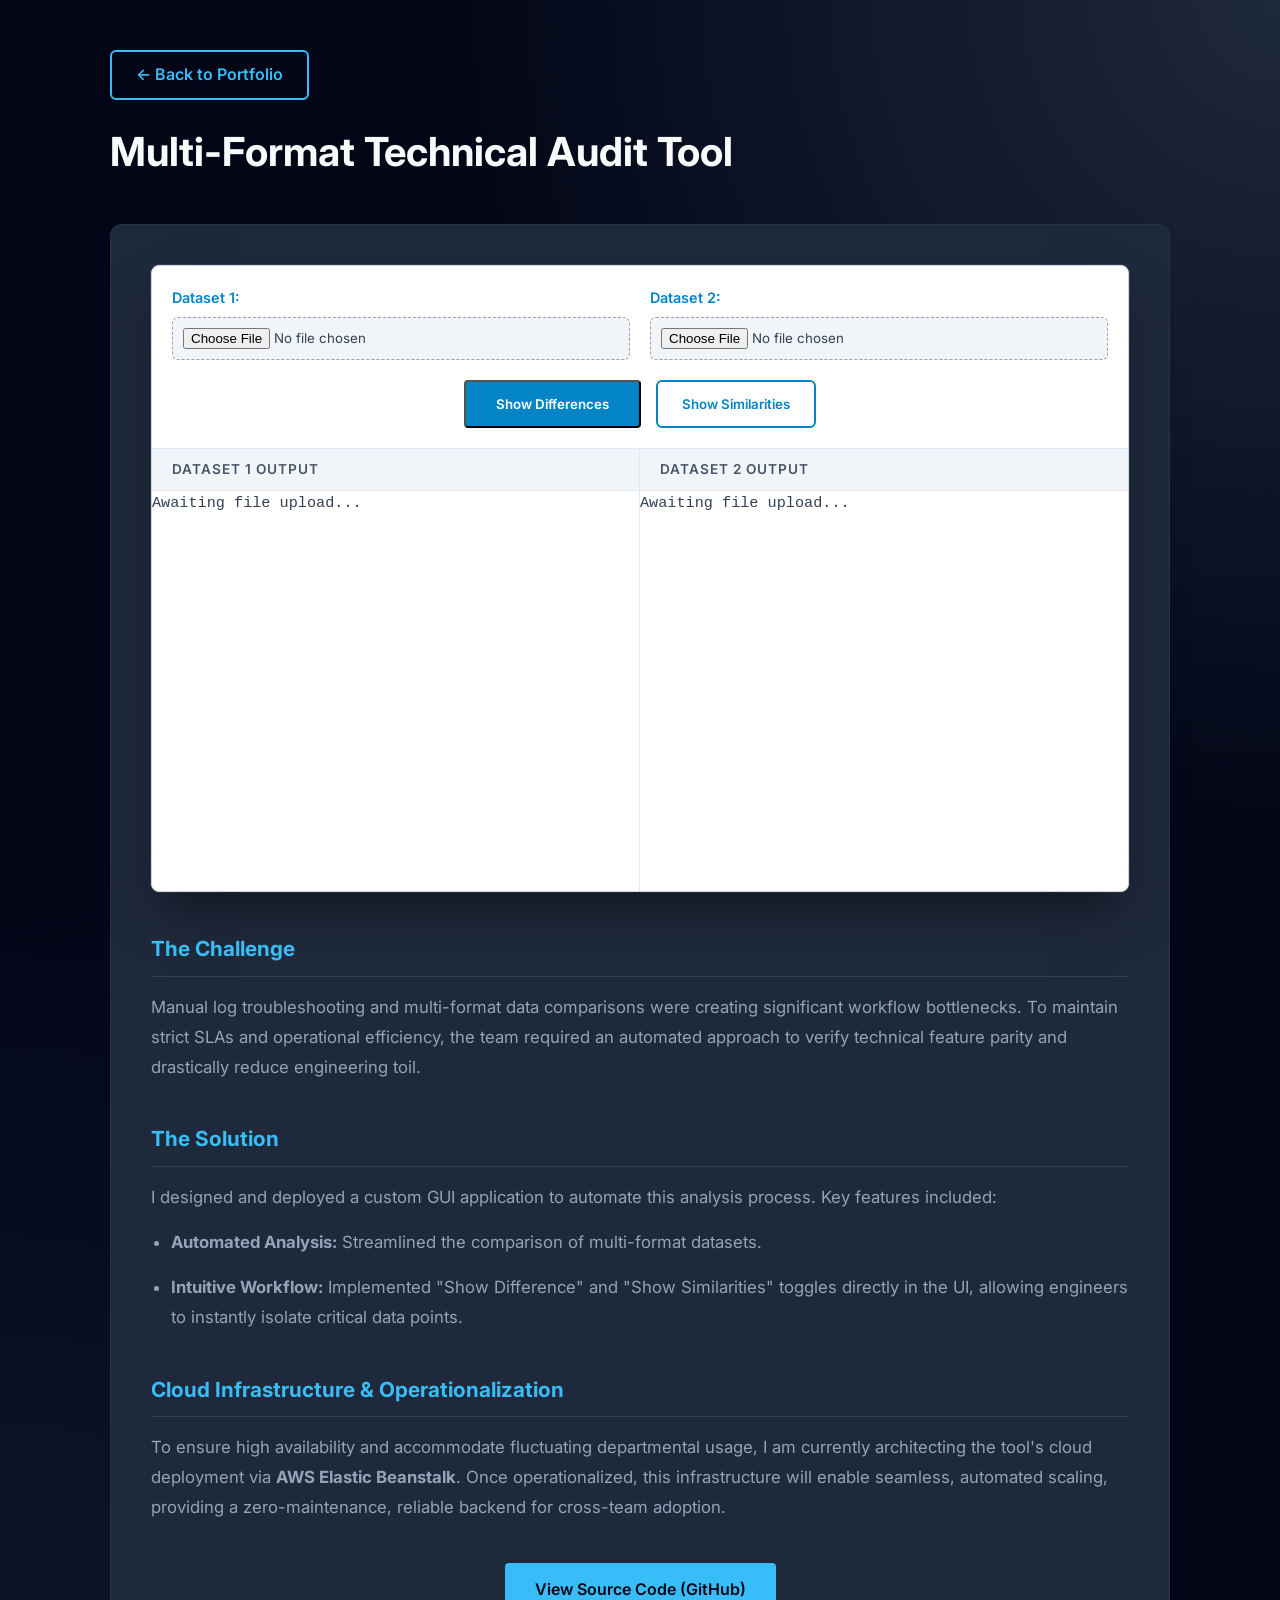
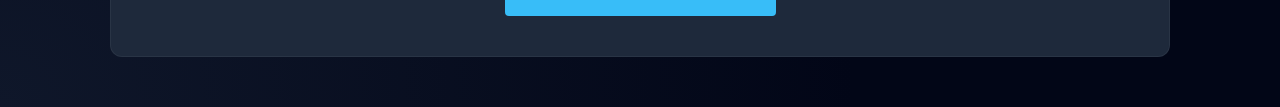
==== audit-tool.html @ e701b853 "Initial commit" ====
<!DOCTYPE html>
<html lang="en">
<head>
    <meta charset="UTF-8">
    <meta name="viewport" content="width=device-width, initial-scale=1.0">
    <title>Multi-Format Technical Audit Tool | Phillyp's Portfolio</title>
    <link rel="stylesheet" href="styles.css">
    <link href="https://fonts.googleapis.com/css2?family=Inter:wght@300;400;600;700&display=swap" rel="stylesheet">
    <style>
        /* Specific styles just for the case study layout */
        .case-study-content {
            background: var(--card-bg);
            padding: 40px;
            border-radius: 12px;
            border: 1px solid rgba(255,255,255,0.05);
            margin-top: 20px;
        }
        .case-study-content h3 {
            color: var(--accent);
            margin-top: 40px;
            margin-bottom: 15px;
            font-size: 1.3rem;
            border-bottom: 1px solid rgba(255,255,255,0.1);
            padding-bottom: 10px;
        }
        .case-study-content p, .case-study-content li {
            color: var(--text-muted);
            margin-bottom: 15px;
            font-size: 1.05rem;
            line-height: 1.8;
        }
        .case-study-content ul {
            padding-left: 20px;
        }
    </style>
</head>
<body>
    <div class="container" style="padding: 50px 20px;">
        <a href="index.html" class="btn-outline" style="margin-bottom: 20px;">&larr; Back to Portfolio</a>
        
        <h2 style="font-size: 2.5rem; margin-bottom: 40px;">Multi-Format Technical Audit Tool</h2>

        <div class="case-study-content">
            
            <div class="audit-workspace">
                
                <div class="file-upload-grid">
                    <div class="upload-zone">
                        <label>Dataset 1:</label>
                        <input type="file" id="file1" class="file-input" accept=".txt,.csv,.json,.log">
                    </div>
                    <div class="upload-zone">
                        <label>Dataset 2:</label>
                        <input type="file" id="file2" class="file-input" accept=".txt,.csv,.json,.log">
                    </div>
                </div>

                <div class="workspace-controls">
                    <button class="btn" id="btn-diff">Show Differences</button>
                    <button class="btn-outline" id="btn-sim">Show Similarities</button>
                </div>

                <div class="diff-viewer">
                    <div class="pane">
                        <div class="pane-header">Dataset 1 Output</div>
                        <div id="pane1-content" class="pane-content">Awaiting file upload...</div>
                    </div>
                    <div class="pane">
                        <div class="pane-header">Dataset 2 Output</div>
                        <div id="pane2-content" class="pane-content">Awaiting file upload...</div>
                    </div>
                </div>
            </div>

            <h3>The Challenge</h3>
            <p>Manual log troubleshooting and multi-format data comparisons were creating significant workflow bottlenecks. To maintain strict SLAs and operational efficiency, the team required an automated approach to verify technical feature parity and drastically reduce engineering toil.</p>

            <h3>The Solution</h3>
            <p>I designed and deployed a custom GUI application to automate this analysis process. Key features included:</p>
            <ul>
                <li><strong>Automated Analysis:</strong> Streamlined the comparison of multi-format datasets.</li>
                <li><strong>Intuitive Workflow:</strong> Implemented "Show Difference" and "Show Similarities" toggles directly in the UI, allowing engineers to instantly isolate critical data points.</li>
            </ul>

            <h3>Cloud Infrastructure & Operationalization</h3>
            <p>To ensure high availability and accommodate fluctuating departmental usage, I am currently architecting the tool's cloud deployment via <strong>AWS Elastic Beanstalk</strong>. Once operationalized, this infrastructure will enable seamless, automated scaling, providing a zero-maintenance, reliable backend for cross-team adoption.</p>
			
            <div style="margin-top: 40px; text-align: center;">
                <a href="#" class="btn">View Source Code (GitHub)</a>
            </div>
        </div>
    </div>

    <script src="audit-tool.js"></script>
</body>
</html>
---- styles.css ----
:root {
    --bg-dark: #0f172a;
    --bg-darker: #020617;
    --accent: #38bdf8;
    --accent-hover: #0284c7;
    --text-main: #f8fafc;
    --text-muted: #94a3b8;
    --card-bg: #1e293b;
}

/* This single line enables smooth scrolling for the entire page */
html {
    scroll-behavior: smooth;
}

* {
    margin: 0;
    padding: 0;
    box-sizing: border-box;
    font-family: 'Inter', sans-serif;
}

body {
    background-color: var(--bg-darker);
    background-image: radial-gradient(circle at top right, #1e293b, transparent 40%),
                      radial-gradient(circle at bottom left, #0f172a, transparent 40%);
    color: var(--text-main);
    line-height: 1.6;
}

.container {
    max-width: 1100px;
    margin: 0 auto;
    padding: 0 20px;
}

/* Navigation */
nav {
    background-color: rgba(2, 6, 23, 0.8);
    backdrop-filter: blur(10px);
    position: sticky;
    top: 0;
    z-index: 100;
    border-bottom: 1px solid rgba(255,255,255,0.05);
}

.nav-content {
    display: flex;
    justify-content: space-between;
    align-items: center;
    max-width: 1100px;
    margin: 0 auto;
    padding: 20px;
}

.logo {
    font-size: 1.5rem;
    font-weight: 700;
    letter-spacing: 1px;
}

.nav-links {
    list-style: none;
    display: flex;
    gap: 30px;
}

.nav-links a {
    text-decoration: none;
    color: var(--text-main);
    font-weight: 500;
    font-size: 0.9rem;
    text-transform: uppercase;
    letter-spacing: 1px;
    transition: color 0.3s;
}

.nav-links a:hover {
    color: var(--accent);
}

/* Header & Profile Image */
header {
    padding: 120px 0 100px 0;
    text-align: center;
}

.profile-img {
    width: 160px;
    height: 160px;
    border-radius: 50%;
    object-fit: cover;
    border: 3px solid var(--accent);
    margin-bottom: 25px;
    box-shadow: 0 0 20px rgba(56, 189, 248, 0.15);
}

header h1 {
    font-size: 3.5rem;
    margin-bottom: 10px;
    letter-spacing: -1px;
}

header h2 {
    font-size: 1.5rem;
    color: var(--accent);
    margin-bottom: 25px;
    font-weight: 400;
}

.summary-text {
    max-width: 800px;
    margin: 0 auto 40px auto;
    color: var(--text-muted);
    font-size: 1.1rem;
    text-align: center;
    line-height: 1.8;
}

/* Buttons */
.btn {
    display: inline-block;
    background-color: var(--accent);
    color: var(--bg-darker);
    padding: 14px 30px;
    text-decoration: none;
    border-radius: 4px;
    font-weight: 600;
    transition: all 0.3s ease;
}

.btn:hover {
    background-color: var(--accent-hover);
    transform: translateY(-2px);
}

/* Outline Button (to stle the button) */
.btn-outline {
    display: inline-block;
    border: 2px solid var(--accent);
    color: var(--accent);
    padding: 10px 24px;
    text-decoration: none;
    border-radius: 6px;
    font-weight: 600;
    transition: all 0.3s ease;
    background: transparent;
}

.btn-outline:hover {
    background-color: var(--accent);
    color: var(--bg-darker);
    transform: translateY(-2px);
    box-shadow: 0 4px 12px rgba(56, 189, 248, 0.2);
}

/* Sections & Grid */
section {
    padding: 100px 0;
}

.section-title {
    text-align: center;
    font-size: 2.5rem;
    margin-bottom: 60px;
    letter-spacing: -0.5px;
}

.project-grid {
    display: grid;
    grid-template-columns: repeat(auto-fit, minmax(320px, 1fr));
    gap: 30px;
}

.project-card {
    background: var(--card-bg);
    padding: 40px 30px;
    border-radius: 12px;
    border: 1px solid rgba(255,255,255,0.05);
    transition: transform 0.3s ease, box-shadow 0.3s ease;
}

.project-card:hover {
    transform: translateY(-5px);
    box-shadow: 0 10px 30px rgba(0,0,0,0.5);
    border-color: rgba(56, 189, 248, 0.3);
}

.card-icon {
    font-size: 2rem;
    margin-bottom: 20px;
}

.project-img {
    width: 100%;
    height: 180px;
    object-fit: cover;
    object-position: top; /* Focuses on the top half of the calculator */
    border-radius: 8px;
    margin-bottom: 20px;
    border: 1px solid rgba(255,255,255,0.05);
}

.project-card h3 {
    font-size: 1.4rem;
    margin-bottom: 15px;
}

.project-card p {
    color: var(--text-muted);
    margin-bottom: 25px;
    font-size: 0.95rem;
}

.demo-btn {
    background-color: transparent;
    color: var(--accent);
    border: 1px solid var(--accent);
    padding: 10px 20px;
    border-radius: 4px;
    cursor: pointer;
    font-weight: 600;
    transition: all 0.3s ease;
    width: 100%;
}

.demo-btn:hover {
    background-color: var(--accent);
    color: var(--bg-darker);
}

/* Contact & Footer */
#contact {
    text-align: center;
    background-color: var(--bg-dark);
    border-top: 1px solid rgba(255,255,255,0.05);
}

#contact p {
    margin-bottom: 40px;
    color: var(--text-muted);
    font-size: 1.1rem;
}

footer {
    text-align: center;
    padding: 30px;
    background: var(--bg-darker);
    color: var(--text-muted);
    font-size: 0.9rem;
}

/* Calculator UI Styles */
.calculator-ui {
    display: flex;
    gap: 10px;
    margin-bottom: 20px;
}

.calculator-ui input, .calculator-ui select {
    width: 100%;
    padding: 10px;
    border-radius: 4px;
    border: 1px solid rgba(255,255,255,0.1);
    background: var(--bg-dark);
    color: var(--text-main);
    font-size: 1rem;
}

.calculator-ui input:focus, .calculator-ui select:focus {
    outline: none;
    border-color: var(--accent);
}

.calc-output {
    margin-top: 15px;
    padding: 12px;
    background: rgba(56, 189, 248, 0.1);
    border-left: 4px solid var(--accent);
    border-radius: 4px;
    font-family: monospace;
    font-size: 1.1rem;
    color: var(--text-main);
}

.hidden {
    display: none;
}
/* --- Calculator Page Specific Styles --- */
.calculator-wrapper {
    max-width: 400px;
    margin: 0 auto;
}

/* The Calculator Body */
.calculator-ui {
    display: block; /* This fixes the squished side-by-side bug! */
    background: #2a2d35; /* Matte dark grey plastic */
    padding: 30px;
    border-radius: 12px;
    /* Creates a realistic 3D casing effect */
    box-shadow: 
        15px 15px 30px rgba(0,0,0,0.6), 
        inset -3px -3px 10px rgba(0,0,0,0.5), 
        inset 3px 3px 10px rgba(255,255,255,0.1);
    border: 1px solid #1a1c23;
}

/* The LCD Display */
.calc-display {
    background: #8fa082; /* Classic retro LCD Green/Grey */
    color: #111512; /* Dark text */
    font-size: 3.5rem;
    text-align: right;
    padding: 20px 15px;
    border-radius: 6px;
    margin-bottom: 25px;
    overflow-x: auto;
    /* Makes the screen look physically pushed into the casing */
    border: inset 4px #1c1f24; 
    box-shadow: inset 0px 5px 10px rgba(0,0,0,0.3);
    font-family: 'Courier New', Courier, monospace;
    font-weight: bold;
    letter-spacing: 2px;
}

/* Keypad Grid */
.calc-keypad {
    display: grid;
    grid-template-columns: repeat(4, 1fr);
    gap: 15px; /* Creates even spacing so buttons fill the width */
}

/* The Base Buttons */
.calc-btn {
    background: #e0e0e0; /* Classic light grey buttons */
    color: #333;
    border: none;
    padding: 20px 0;
    font-size: 1.5rem;
    border-radius: 8px;
    cursor: pointer;
    font-weight: bold;
    width: 100%; /* Forces buttons to expand to grid size */
    /* Creates a thick 3D bottom edge */
    box-shadow: 0 5px #a0a0a0, inset 0px 2px 2px rgba(255,255,255,0.8);
    transition: all 0.1s ease;
    text-align: center;
}

/* Physical Button Press Effect */
.calc-btn:active {
    transform: translateY(5px); /* Pushes the button down */
    box-shadow: 0 0px #a0a0a0, inset 0px 2px 2px rgba(255,255,255,0.8);
}

.calc-btn:hover {
    background: #f0f0f0;
}

/* Operator Buttons (Divide, Multiply, Subtract, Add) */
.calc-btn.op {
    background: #4a5568;
    color: white;
    box-shadow: 0 5px #2d3748, inset 0px 2px 2px rgba(255,255,255,0.2);
}
.calc-btn.op:active {
    box-shadow: 0 0px #2d3748, inset 0px 2px 2px rgba(255,255,255,0.2);
}
.calc-btn.op:hover {
    background: #5a667b;
}

/* Clear Button */
.calc-btn.clear {
    grid-column: span 3;
    background: #e53e3e;
    color: white;
    box-shadow: 0 5px #9b2c2c, inset 0px 2px 2px rgba(255,255,255,0.2);
}
.calc-btn.clear:active {
    box-shadow: 0 0px #9b2c2c, inset 0px 2px 2px rgba(255,255,255,0.2);
}
.calc-btn.clear:hover {
    background: #f56565;
}

/* Zero Button */
.calc-btn.zero {
    grid-column: span 2;
}

/* Equal Button */
.calc-btn.equal {
    grid-column: span 2;
    background: #3182ce;
    color: white;
    box-shadow: 0 5px #2b6cb0, inset 0px 2px 2px rgba(255,255,255,0.2);
}
.calc-btn.equal:active {
    box-shadow: 0 0px #2b6cb0, inset 0px 2px 2px rgba(255,255,255,0.2);
}
.calc-btn.equal:hover {
    background: #4299e1;
}

/* --- Audit Tool Workspace Styles (Standalone App Interface) --- */
.audit-workspace {
    background: #ffffff; /* Crisp white background */
    border: 1px solid #cbd5e1;
    border-radius: 8px;
    margin-bottom: 40px;
    overflow: hidden;
    /* Adds a heavy drop shadow so it looks like a floating window */
    box-shadow: 0 25px 50px -12px rgba(0,0,0,0.5), 0 0 0 1px rgba(255,255,255,0.1);
    color: #0f172a; 
}

.workspace-header {
    background: #f8fafc;
    padding: 20px;
    border-bottom: 1px solid #e2e8f0;
}

.workspace-header h4 {
    color: #0f172a;
    margin-bottom: 5px;
}

.workspace-header p {
    color: #64748b;
    font-size: 0.95rem;
    margin: 0;
}

.file-upload-grid {
    display: grid;
    grid-template-columns: 1fr 1fr;
    gap: 20px;
    padding: 20px;
    background: #ffffff;
}

.upload-zone label {
    display: block;
    font-weight: 600;
    color: #0284c7; /* Professional blue accent */
    margin-bottom: 8px;
    font-size: 0.9rem;
}

.file-input {
    width: 100%;
    padding: 10px;
    background: #f1f5f9;
    border: 1px dashed #94a3b8;
    border-radius: 6px;
    color: #334155;
    cursor: pointer;
}

.workspace-controls {
    padding: 0 20px 20px 20px;
    display: flex;
    justify-content: center; /* This line centers the buttons */
    gap: 15px;
    background: #ffffff;
}

/* Adjusting button colors specifically for the light workspace */
.workspace-controls .btn {
    background: #0284c7;
    color: white;
}
.workspace-controls .btn-outline {
    border-color: #0284c7;
    color: #0284c7;
}
.workspace-controls .btn-outline:hover {
    background: #0284c7;
    color: white;
}

.diff-viewer {
    display: grid;
    grid-template-columns: 1fr 1fr;
    border-top: 1px solid #e2e8f0;
}

.pane {
    display: flex;
    flex-direction: column;
}

.pane:first-child {
    border-right: 1px solid #e2e8f0;
}

.pane-header {
    background: #f1f5f9;
    padding: 10px 20px;
    font-size: 0.85rem;
    font-weight: 600;
    color: #475569;
    text-transform: uppercase;
    letter-spacing: 1px;
    border-bottom: 1px solid #e2e8f0;
}

.pane-content {
    background: #ffffff;
    height: 400px;
    overflow-y: auto;
    padding: 0; /* Removed padding so the line numbers touch the far left edge */
    font-family: 'Courier New', Courier, monospace;
    font-size: 0.95rem;
    color: #334155;
    counter-reset: line-number; /* Initializes the automatic line counting system */
}

/* Logic Highlighting Classes */
.diff-line {
    position: relative; /* Required for the sidebar positioning */
    padding: 2px 8px 2px 55px; /* 55px left padding makes room for the numbers */
    min-height: 24px; 
    word-break: break-all;
    white-space: pre-wrap; 
    /* Removed margins so the sidebars stack into a continuous solid column */
}

/* The Notepad++ Style Line Number Sidebar */
.diff-line::before {
    counter-increment: line-number;
    content: counter(line-number);
    position: absolute;
    left: 0;
    top: 0;
    bottom: 0; /* Stretches to the full height even if the text wraps downward */
    width: 45px;
    background-color: #f1f5f9; /* Classic light gray sidebar */
    color: #94a3b8;
    text-align: right;
    padding-right: 10px;
    padding-top: 2px; /* Matches the top padding of the text */
    font-size: 0.85rem;
    border-right: 1px solid #e2e8f0;
    user-select: none; /* Prevents users from accidentally copying the line numbers */
}

/* Updated color classes (removed the old left border for a cleaner IDE look) */
.diff-red {
    background: #fee2e2;
    color: #991b1b;
}

.diff-green {
    background: #dcfce7;
    color: #166534;
}

/* Fades out the non-highlighted text so the colors pop */
.diff-muted {
    color: #cbd5e1; 
}

/* --- AWS Architecture Simulation Workspace --- */
.cloud-workspace {
    background: #ffffff;
    border: 1px solid #cbd5e1;
    border-radius: 8px;
    margin-bottom: 40px;
    overflow: hidden;
    box-shadow: 0 25px 50px -12px rgba(0,0,0,0.5);
    display: flex;
    flex-direction: column;
}

.cloud-controls {
    background: #f8fafc;
    padding: 20px;
    border-bottom: 1px solid #e2e8f0;
}

.cloud-controls h4 {
    color: #0f172a;
    margin-bottom: 15px;
}

.cloud-canvas {
    position: relative;
    height: 350px;
    background: #0f172a; /* Dark background to make nodes pop */
    overflow: hidden;
}

.cables {
    position: absolute;
    top: 0;
    left: 0;
    width: 100%;
    height: 100%;
}

.cables line {
    stroke: #334155;
    stroke-width: 3;
}

.node {
    position: absolute;
    width: 100px;
    text-align: center;
    color: #f8fafc;
    font-size: 0.8rem;
    z-index: 10;
}

.node .icon {
    background: #1e293b;
    border: 2px solid #cbd5e1;
    border-radius: 8px;
    width: 60px;
    height: 60px;
    margin: 0 auto 5px auto;
    display: flex;
    align-items: center;
    justify-content: center;
    font-size: 1.8rem;
    box-shadow: 0 4px 6px rgba(0,0,0,0.3);
}

.node .aws-icon {
    border-color: #f59e0b; /* AWS Orange */
    color: #f59e0b;
}

.node .func-icon {
    border-color: #a855f7; /* Lambda/Function Purple */
}

.node small {
    color: #94a3b8;
    font-size: 0.7rem;
}

/* The Animated Request */
.packet {
    position: absolute;
    width: 14px;
    height: 14px;
    background: #38bdf8;
    border-radius: 50%;
    box-shadow: 0 0 10px #38bdf8, 0 0 20px #38bdf8;
    z-index: 20;
    transition: top 0.6s linear, left 0.6s linear; 
}

.hidden {
    display: none;
}

/* --- Subscription Saver Workspace --- */
.sub-workspace {
    background: #ffffff;
    border: 1px solid #cbd5e1;
    border-radius: 8px;
    width: 380px;
    box-shadow: 0 25px 50px -12px rgba(0,0,0,0.5);
    color: #0f172a;
    overflow: hidden;
}

.sub-header {
    background: #f8fafc;
    padding: 15px 20px;
    border-bottom: 1px solid #e2e8f0;
}

.sub-header h4 {
    margin: 0;
    color: #334155;
    font-size: 1rem;
}

.sub-form {
    padding: 20px;
}

.sub-input {
    width: 100%;
    padding: 12px;
    margin-bottom: 10px;
    border: 1px solid #cbd5e1;
    border-radius: 6px;
    font-size: 0.95rem;
    color: #334155;
    background: #f8fafc;
}

.sub-input:focus {
    outline: none;
    border-color: #0284c7;
    box-shadow: 0 0 0 3px rgba(2, 132, 199, 0.1);
}

.api-status {
    margin-top: 15px;
    padding: 10px;
    background: #dcfce7;
    color: #166534;
    border-radius: 4px;
    font-family: monospace;
    font-size: 0.85rem;
    text-align: center;
}

.sub-list {
    padding: 0;
    max-height: 250px;
    overflow-y: auto;
}

.sub-item {
    display: flex;
    justify-content: space-between;
    align-items: center;
    padding: 15px 20px;
    border-bottom: 1px solid #e2e8f0;
    transition: background 0.2s;
}

.sub-item:hover {
    background: #f8fafc;
}

.sub-item:last-child {
    border-bottom: none;
}

.sub-info {
    display: flex;
    flex-direction: column;
}

.sub-info strong {
    font-size: 0.95rem;
    color: #0f172a;
}

.sub-info small {
    color: #64748b;
    font-size: 0.8rem;
    margin-top: 3px;
}

.status-badge {
    padding: 4px 10px;
    border-radius: 12px;
    font-size: 0.75rem;
    font-weight: 600;
}

.status-badge.safe {
    background: #e0f2fe;
    color: #0284c7;
}

.status-badge.warning {
    background: #fef08a;
    color: #854d0e;
}

.status-badge.new {
    background: #dcfce7;
    color: #166534;
}
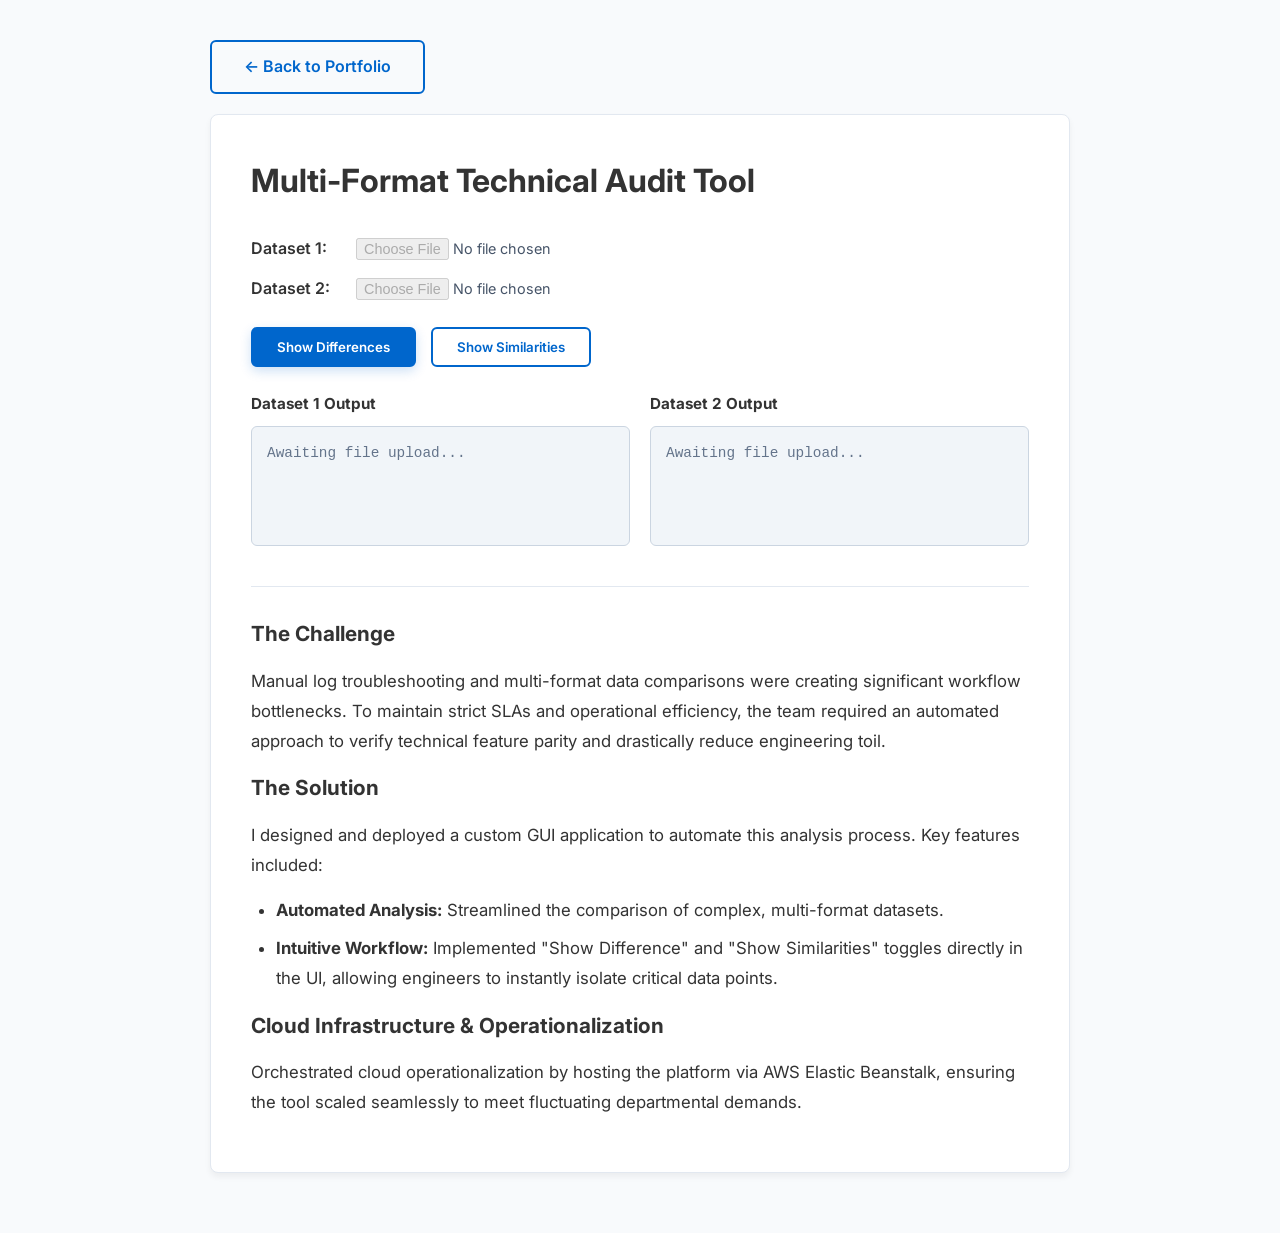
==== commit 9a1a86e6: "Refactor audit tool layout and update title Updated title and improved layout styles for the audit t" ====
--- a/audit-tool.html
+++ b/audit-tool.html
@@ -3,94 +3,223 @@
 <head>
     <meta charset="UTF-8">
     <meta name="viewport" content="width=device-width, initial-scale=1.0">
-    <title>Multi-Format Technical Audit Tool | Phillyp's Portfolio</title>
+    <title>Multi-Format Audit Tool | Phillyp's Portfolio</title>
     <link rel="stylesheet" href="styles.css">
-    <link href="https://fonts.googleapis.com/css2?family=Inter:wght@300;400;600;700&display=swap" rel="stylesheet">
+    
     <style>
-        /* Specific styles just for the case study layout */
-        .case-study-content {
-            background: var(--card-bg);
+        /* ========================================= */
+        /* ISOLATED AUDIT TOOL STYLES                */
+        /* ========================================= */
+        body {
+            background-color: #f8fafc !important; /* Forces light gray background */
+        }
+
+        .back-nav {
+            max-width: 900px;
+            margin: 40px auto 20px auto;
+            padding: 0 20px;
+        }
+
+        .tool-wrapper {
+            max-width: 900px;
+            margin: 0 auto 60px auto;
+            padding: 0 20px;
+        }
+
+        .tool-container {
+            background: #ffffff;
+            border: 1px solid #e2e8f0;
+            border-radius: 8px;
             padding: 40px;
-            border-radius: 12px;
-            border: 1px solid rgba(255,255,255,0.05);
-            margin-top: 20px;
-        }
-        .case-study-content h3 {
-            color: var(--accent);
+            box-shadow: 0 4px 6px rgba(0,0,0,0.05);
+        }
+
+        .tool-header {
+            font-size: 2rem;
+            color: #1a1a1a;
+            margin-bottom: 30px;
+            font-family: 'Aptos Display', 'Inter', sans-serif;
+            font-weight: 700;
+        }
+
+        /* Input Section */
+        .file-input-group {
+            margin-bottom: 15px;
+            display: flex;
+            align-items: center;
+            gap: 15px;
+        }
+
+        .file-input-group label {
+            font-weight: 600;
+            color: #333333;
+            width: 90px;
+        }
+
+        input[type="file"] {
+            font-family: 'Inter', sans-serif;
+            font-size: 0.9rem;
+            color: #475569;
+        }
+
+        /* Toggle Buttons */
+        .controls {
+            margin: 25px 0;
+            display: flex;
+            gap: 15px;
+        }
+
+        .toggle-btn {
+            padding: 10px 24px;
+            border-radius: 6px;
+            font-weight: 600;
+            cursor: pointer;
+            border: 2px solid #0066cc;
+            transition: all 0.2s ease;
+            font-family: 'Inter', sans-serif;
+        }
+
+        .toggle-btn.active {
+            background: #0066cc;
+            color: #ffffff;
+            box-shadow: 0 4px 12px rgba(0, 102, 204, 0.2);
+        }
+
+        .toggle-btn.inactive {
+            background: transparent;
+            color: #0066cc;
+        }
+
+        .toggle-btn.inactive:hover {
+            background: #f0f7ff;
+        }
+
+        /* Mock Output Displays */
+        .output-grid {
+            display: grid;
+            grid-template-columns: 1fr 1fr;
+            gap: 20px;
+            margin-bottom: 40px;
+        }
+
+        .output-col h4 {
+            color: #333333;
+            margin-bottom: 10px;
+            font-size: 0.95rem;
+        }
+
+        .output-box {
+            background: #f1f5f9;
+            border: 1px solid #cbd5e1;
+            border-radius: 6px;
+            padding: 15px;
+            min-height: 120px;
+            font-family: monospace;
+            font-size: 0.9rem;
+            color: #64748b;
+        }
+
+        /* Write-up Article Section */
+        .article-section {
             margin-top: 40px;
+            border-top: 1px solid #e2e8f0;
+            padding-top: 30px;
+        }
+
+        .article-section h3 {
+            color: #0066cc;
             margin-bottom: 15px;
+            font-family: 'Aptos Display', 'Inter', sans-serif;
             font-size: 1.3rem;
-            border-bottom: 1px solid rgba(255,255,255,0.1);
-            padding-bottom: 10px;
-        }
-        .case-study-content p, .case-study-content li {
-            color: var(--text-muted);
+        }
+
+        .article-section p, .article-section ul {
+            color: #333333;
+            line-height: 1.8;
             margin-bottom: 15px;
             font-size: 1.05rem;
-            line-height: 1.8;
-        }
-        .case-study-content ul {
-            padding-left: 20px;
+        }
+
+        .article-section ul {
+            padding-left: 25px;
+        }
+        
+        .article-section li {
+            margin-bottom: 8px;
+        }
+
+        @media (max-width: 768px) {
+            .output-grid { grid-template-columns: 1fr; }
+            .tool-container { padding: 20px; }
         }
     </style>
 </head>
 <body>
-    <div class="container" style="padding: 50px 20px;">
-        <a href="index.html" class="btn-outline" style="margin-bottom: 20px;">&larr; Back to Portfolio</a>
-        
-        <h2 style="font-size: 2.5rem; margin-bottom: 40px;">Multi-Format Technical Audit Tool</h2>
-
-        <div class="case-study-content">
+
+    <div class="back-nav">
+        <a href="index.html" class="btn-outline">&larr; Back to Portfolio</a>
+    </div>
+
+    <div class="tool-wrapper">
+        <div class="tool-container">
+            <h1 class="tool-header">Multi-Format Technical Audit Tool</h1>
             
-            <div class="audit-workspace">
+            <div class="file-input-group">
+                <label>Dataset 1:</label>
+                <input type="file" disabled title="File upload disabled in portfolio demo mode">
+            </div>
+            <div class="file-input-group">
+                <label>Dataset 2:</label>
+                <input type="file" disabled title="File upload disabled in portfolio demo mode">
+            </div>
+
+            <div class="controls">
+                <button id="btn-diff" class="toggle-btn active" onclick="toggleView('diff')">Show Differences</button>
+                <button id="btn-sim" class="toggle-btn inactive" onclick="toggleView('sim')">Show Similarities</button>
+            </div>
+
+            <div class="output-grid">
+                <div class="output-col">
+                    <h4>Dataset 1 Output</h4>
+                    <div class="output-box" id="out-1">Awaiting file upload...</div>
+                </div>
+                <div class="output-col">
+                    <h4>Dataset 2 Output</h4>
+                    <div class="output-box" id="out-2">Awaiting file upload...</div>
+                </div>
+            </div>
+
+            <div class="article-section">
+                <h3>The Challenge</h3>
+                <p>Manual log troubleshooting and multi-format data comparisons were creating significant workflow bottlenecks. To maintain strict SLAs and operational efficiency, the team required an automated approach to verify technical feature parity and drastically reduce engineering toil.</p>
                 
-                <div class="file-upload-grid">
-                    <div class="upload-zone">
-                        <label>Dataset 1:</label>
-                        <input type="file" id="file1" class="file-input" accept=".txt,.csv,.json,.log">
-                    </div>
-                    <div class="upload-zone">
-                        <label>Dataset 2:</label>
-                        <input type="file" id="file2" class="file-input" accept=".txt,.csv,.json,.log">
-                    </div>
-                </div>
-
-                <div class="workspace-controls">
-                    <button class="btn" id="btn-diff">Show Differences</button>
-                    <button class="btn-outline" id="btn-sim">Show Similarities</button>
-                </div>
-
-                <div class="diff-viewer">
-                    <div class="pane">
-                        <div class="pane-header">Dataset 1 Output</div>
-                        <div id="pane1-content" class="pane-content">Awaiting file upload...</div>
-                    </div>
-                    <div class="pane">
-                        <div class="pane-header">Dataset 2 Output</div>
-                        <div id="pane2-content" class="pane-content">Awaiting file upload...</div>
-                    </div>
-                </div>
-            </div>
-
-            <h3>The Challenge</h3>
-            <p>Manual log troubleshooting and multi-format data comparisons were creating significant workflow bottlenecks. To maintain strict SLAs and operational efficiency, the team required an automated approach to verify technical feature parity and drastically reduce engineering toil.</p>
-
-            <h3>The Solution</h3>
-            <p>I designed and deployed a custom GUI application to automate this analysis process. Key features included:</p>
-            <ul>
-                <li><strong>Automated Analysis:</strong> Streamlined the comparison of multi-format datasets.</li>
-                <li><strong>Intuitive Workflow:</strong> Implemented "Show Difference" and "Show Similarities" toggles directly in the UI, allowing engineers to instantly isolate critical data points.</li>
-            </ul>
-
-            <h3>Cloud Infrastructure & Operationalization</h3>
-            <p>To ensure high availability and accommodate fluctuating departmental usage, I am currently architecting the tool's cloud deployment via <strong>AWS Elastic Beanstalk</strong>. Once operationalized, this infrastructure will enable seamless, automated scaling, providing a zero-maintenance, reliable backend for cross-team adoption.</p>
-			
-            <div style="margin-top: 40px; text-align: center;">
-                <a href="#" class="btn">View Source Code (GitHub)</a>
+                <h3>The Solution</h3>
+                <p>I designed and deployed a custom GUI application to automate this analysis process. Key features included:</p>
+                <ul>
+                    <li><strong>Automated Analysis:</strong> Streamlined the comparison of complex, multi-format datasets.</li>
+                    <li><strong>Intuitive Workflow:</strong> Implemented "Show Difference" and "Show Similarities" toggles directly in the UI, allowing engineers to instantly isolate critical data points.</li>
+                </ul>
+
+                <h3>Cloud Infrastructure & Operationalization</h3>
+                <p>Orchestrated cloud operationalization by hosting the platform via AWS Elastic Beanstalk, ensuring the tool scaled seamlessly to meet fluctuating departmental demands.</p>
             </div>
         </div>
     </div>
 
-    <script src="audit-tool.js"></script>
+    <script>
+        /* Simple mock logic to make the toggles switch styles visually for recruiters */
+        function toggleView(view) {
+            const btnDiff = document.getElementById('btn-diff');
+            const btnSim = document.getElementById('btn-sim');
+
+            if (view === 'diff') {
+                btnDiff.className = 'toggle-btn active';
+                btnSim.className = 'toggle-btn inactive';
+            } else {
+                btnDiff.className = 'toggle-btn inactive';
+                btnSim.className = 'toggle-btn active';
+            }
+        }
+    </script>
 </body>
-</html>+</html>
--- a/styles.css
+++ b/styles.css
@@ -1,3 +1,6 @@
+/* The fallback font if all else fails */
+@import url('https://fonts.googleapis.com/css2?family=Inter:wght@400;600;700&display=swap');
+
 :root {
     --bg-dark: #0f172a;
     --bg-darker: #020617;
@@ -134,7 +137,7 @@
     transform: translateY(-2px);
 }
 
-/* Outline Button (to stle the button) */
+/* Outline Button */
 .btn-outline {
     display: inline-block;
     border: 2px solid var(--accent);
@@ -186,16 +189,11 @@
     border-color: rgba(56, 189, 248, 0.3);
 }
 
-.card-icon {
-    font-size: 2rem;
-    margin-bottom: 20px;
-}
-
 .project-img {
     width: 100%;
     height: 180px;
     object-fit: cover;
-    object-position: top; /* Focuses on the top half of the calculator */
+    object-position: top;
     border-radius: 8px;
     margin-bottom: 20px;
     border: 1px solid rgba(255,255,255,0.05);
@@ -250,527 +248,99 @@
     font-size: 0.9rem;
 }
 
-/* Calculator UI Styles */
-.calculator-ui {
-    display: flex;
-    gap: 10px;
-    margin-bottom: 20px;
-}
-
-.calculator-ui input, .calculator-ui select {
-    width: 100%;
-    padding: 10px;
-    border-radius: 4px;
-    border: 1px solid rgba(255,255,255,0.1);
-    background: var(--bg-dark);
-    color: var(--text-main);
-    font-size: 1rem;
-}
-
-.calculator-ui input:focus, .calculator-ui select:focus {
-    outline: none;
-    border-color: var(--accent);
-}
-
-.calc-output {
-    margin-top: 15px;
-    padding: 12px;
-    background: rgba(56, 189, 248, 0.1);
-    border-left: 4px solid var(--accent);
-    border-radius: 4px;
-    font-family: monospace;
-    font-size: 1.1rem;
-    color: var(--text-main);
-}
-
-.hidden {
-    display: none;
-}
-/* --- Calculator Page Specific Styles --- */
-.calculator-wrapper {
-    max-width: 400px;
-    margin: 0 auto;
-}
-
-/* The Calculator Body */
-.calculator-ui {
-    display: block; /* This fixes the squished side-by-side bug! */
-    background: #2a2d35; /* Matte dark grey plastic */
-    padding: 30px;
-    border-radius: 12px;
-    /* Creates a realistic 3D casing effect */
-    box-shadow: 
-        15px 15px 30px rgba(0,0,0,0.6), 
-        inset -3px -3px 10px rgba(0,0,0,0.5), 
-        inset 3px 3px 10px rgba(255,255,255,0.1);
-    border: 1px solid #1a1c23;
-}
-
-/* The LCD Display */
-.calc-display {
-    background: #8fa082; /* Classic retro LCD Green/Grey */
-    color: #111512; /* Dark text */
-    font-size: 3.5rem;
-    text-align: right;
-    padding: 20px 15px;
-    border-radius: 6px;
-    margin-bottom: 25px;
-    overflow-x: auto;
-    /* Makes the screen look physically pushed into the casing */
-    border: inset 4px #1c1f24; 
-    box-shadow: inset 0px 5px 10px rgba(0,0,0,0.3);
-    font-family: 'Courier New', Courier, monospace;
-    font-weight: bold;
-    letter-spacing: 2px;
-}
-
-/* Keypad Grid */
-.calc-keypad {
-    display: grid;
-    grid-template-columns: repeat(4, 1fr);
-    gap: 15px; /* Creates even spacing so buttons fill the width */
-}
-
-/* The Base Buttons */
-.calc-btn {
-    background: #e0e0e0; /* Classic light grey buttons */
-    color: #333;
-    border: none;
-    padding: 20px 0;
-    font-size: 1.5rem;
-    border-radius: 8px;
-    cursor: pointer;
-    font-weight: bold;
-    width: 100%; /* Forces buttons to expand to grid size */
-    /* Creates a thick 3D bottom edge */
-    box-shadow: 0 5px #a0a0a0, inset 0px 2px 2px rgba(255,255,255,0.8);
-    transition: all 0.1s ease;
-    text-align: center;
-}
-
-/* Physical Button Press Effect */
-.calc-btn:active {
-    transform: translateY(5px); /* Pushes the button down */
-    box-shadow: 0 0px #a0a0a0, inset 0px 2px 2px rgba(255,255,255,0.8);
-}
-
-.calc-btn:hover {
-    background: #f0f0f0;
-}
-
-/* Operator Buttons (Divide, Multiply, Subtract, Add) */
-.calc-btn.op {
-    background: #4a5568;
-    color: white;
-    box-shadow: 0 5px #2d3748, inset 0px 2px 2px rgba(255,255,255,0.2);
-}
-.calc-btn.op:active {
-    box-shadow: 0 0px #2d3748, inset 0px 2px 2px rgba(255,255,255,0.2);
-}
-.calc-btn.op:hover {
-    background: #5a667b;
-}
-
-/* Clear Button */
-.calc-btn.clear {
-    grid-column: span 3;
-    background: #e53e3e;
-    color: white;
-    box-shadow: 0 5px #9b2c2c, inset 0px 2px 2px rgba(255,255,255,0.2);
-}
-.calc-btn.clear:active {
-    box-shadow: 0 0px #9b2c2c, inset 0px 2px 2px rgba(255,255,255,0.2);
-}
-.calc-btn.clear:hover {
-    background: #f56565;
-}
-
-/* Zero Button */
-.calc-btn.zero {
-    grid-column: span 2;
-}
-
-/* Equal Button */
-.calc-btn.equal {
-    grid-column: span 2;
-    background: #3182ce;
-    color: white;
-    box-shadow: 0 5px #2b6cb0, inset 0px 2px 2px rgba(255,255,255,0.2);
-}
-.calc-btn.equal:active {
-    box-shadow: 0 0px #2b6cb0, inset 0px 2px 2px rgba(255,255,255,0.2);
-}
-.calc-btn.equal:hover {
-    background: #4299e1;
-}
-
-/* --- Audit Tool Workspace Styles (Standalone App Interface) --- */
-.audit-workspace {
-    background: #ffffff; /* Crisp white background */
-    border: 1px solid #cbd5e1;
-    border-radius: 8px;
-    margin-bottom: 40px;
-    overflow: hidden;
-    /* Adds a heavy drop shadow so it looks like a floating window */
-    box-shadow: 0 25px 50px -12px rgba(0,0,0,0.5), 0 0 0 1px rgba(255,255,255,0.1);
-    color: #0f172a; 
-}
-
-.workspace-header {
-    background: #f8fafc;
-    padding: 20px;
-    border-bottom: 1px solid #e2e8f0;
-}
-
-.workspace-header h4 {
-    color: #0f172a;
-    margin-bottom: 5px;
-}
-
-.workspace-header p {
-    color: #64748b;
-    font-size: 0.95rem;
-    margin: 0;
-}
-
-.file-upload-grid {
-    display: grid;
-    grid-template-columns: 1fr 1fr;
-    gap: 20px;
-    padding: 20px;
-    background: #ffffff;
-}
-
-.upload-zone label {
-    display: block;
-    font-weight: 600;
-    color: #0284c7; /* Professional blue accent */
-    margin-bottom: 8px;
-    font-size: 0.9rem;
-}
-
-.file-input {
-    width: 100%;
-    padding: 10px;
-    background: #f1f5f9;
-    border: 1px dashed #94a3b8;
-    border-radius: 6px;
-    color: #334155;
-    cursor: pointer;
-}
-
-.workspace-controls {
-    padding: 0 20px 20px 20px;
-    display: flex;
-    justify-content: center; /* This line centers the buttons */
-    gap: 15px;
-    background: #ffffff;
-}
-
-/* Adjusting button colors specifically for the light workspace */
-.workspace-controls .btn {
-    background: #0284c7;
-    color: white;
-}
-.workspace-controls .btn-outline {
-    border-color: #0284c7;
-    color: #0284c7;
-}
-.workspace-controls .btn-outline:hover {
-    background: #0284c7;
-    color: white;
-}
-
-.diff-viewer {
-    display: grid;
-    grid-template-columns: 1fr 1fr;
-    border-top: 1px solid #e2e8f0;
-}
-
-.pane {
-    display: flex;
-    flex-direction: column;
-}
-
-.pane:first-child {
-    border-right: 1px solid #e2e8f0;
-}
-
-.pane-header {
-    background: #f1f5f9;
-    padding: 10px 20px;
-    font-size: 0.85rem;
-    font-weight: 600;
-    color: #475569;
-    text-transform: uppercase;
-    letter-spacing: 1px;
-    border-bottom: 1px solid #e2e8f0;
-}
-
-.pane-content {
-    background: #ffffff;
-    height: 400px;
-    overflow-y: auto;
-    padding: 0; /* Removed padding so the line numbers touch the far left edge */
-    font-family: 'Courier New', Courier, monospace;
-    font-size: 0.95rem;
-    color: #334155;
-    counter-reset: line-number; /* Initializes the automatic line counting system */
-}
-
-/* Logic Highlighting Classes */
-.diff-line {
-    position: relative; /* Required for the sidebar positioning */
-    padding: 2px 8px 2px 55px; /* 55px left padding makes room for the numbers */
-    min-height: 24px; 
-    word-break: break-all;
-    white-space: pre-wrap; 
-    /* Removed margins so the sidebars stack into a continuous solid column */
-}
-
-/* The Notepad++ Style Line Number Sidebar */
-.diff-line::before {
-    counter-increment: line-number;
-    content: counter(line-number);
-    position: absolute;
-    left: 0;
-    top: 0;
-    bottom: 0; /* Stretches to the full height even if the text wraps downward */
-    width: 45px;
-    background-color: #f1f5f9; /* Classic light gray sidebar */
-    color: #94a3b8;
-    text-align: right;
-    padding-right: 10px;
-    padding-top: 2px; /* Matches the top padding of the text */
-    font-size: 0.85rem;
-    border-right: 1px solid #e2e8f0;
-    user-select: none; /* Prevents users from accidentally copying the line numbers */
-}
-
-/* Updated color classes (removed the old left border for a cleaner IDE look) */
-.diff-red {
-    background: #fee2e2;
-    color: #991b1b;
-}
-
-.diff-green {
-    background: #dcfce7;
-    color: #166534;
-}
-
-/* Fades out the non-highlighted text so the colors pop */
-.diff-muted {
-    color: #cbd5e1; 
-}
-
-/* --- AWS Architecture Simulation Workspace --- */
-.cloud-workspace {
-    background: #ffffff;
-    border: 1px solid #cbd5e1;
-    border-radius: 8px;
-    margin-bottom: 40px;
-    overflow: hidden;
-    box-shadow: 0 25px 50px -12px rgba(0,0,0,0.5);
-    display: flex;
-    flex-direction: column;
-}
-
-.cloud-controls {
-    background: #f8fafc;
-    padding: 20px;
-    border-bottom: 1px solid #e2e8f0;
-}
-
-.cloud-controls h4 {
-    color: #0f172a;
-    margin-bottom: 15px;
-}
-
-.cloud-canvas {
-    position: relative;
-    height: 350px;
-    background: #0f172a; /* Dark background to make nodes pop */
-    overflow: hidden;
-}
-
-.cables {
-    position: absolute;
-    top: 0;
-    left: 0;
-    width: 100%;
-    height: 100%;
-}
-
-.cables line {
-    stroke: #334155;
-    stroke-width: 3;
-}
-
-.node {
-    position: absolute;
-    width: 100px;
-    text-align: center;
-    color: #f8fafc;
-    font-size: 0.8rem;
-    z-index: 10;
-}
-
-.node .icon {
-    background: #1e293b;
-    border: 2px solid #cbd5e1;
-    border-radius: 8px;
-    width: 60px;
-    height: 60px;
-    margin: 0 auto 5px auto;
-    display: flex;
-    align-items: center;
-    justify-content: center;
-    font-size: 1.8rem;
-    box-shadow: 0 4px 6px rgba(0,0,0,0.3);
-}
-
-.node .aws-icon {
-    border-color: #f59e0b; /* AWS Orange */
-    color: #f59e0b;
-}
-
-.node .func-icon {
-    border-color: #a855f7; /* Lambda/Function Purple */
-}
-
-.node small {
-    color: #94a3b8;
-    font-size: 0.7rem;
-}
-
-/* The Animated Request */
-.packet {
-    position: absolute;
-    width: 14px;
-    height: 14px;
-    background: #38bdf8;
-    border-radius: 50%;
-    box-shadow: 0 0 10px #38bdf8, 0 0 20px #38bdf8;
-    z-index: 20;
-    transition: top 0.6s linear, left 0.6s linear; 
-}
-
-.hidden {
-    display: none;
-}
-
-/* --- Subscription Saver Workspace --- */
-.sub-workspace {
-    background: #ffffff;
-    border: 1px solid #cbd5e1;
-    border-radius: 8px;
-    width: 380px;
-    box-shadow: 0 25px 50px -12px rgba(0,0,0,0.5);
-    color: #0f172a;
-    overflow: hidden;
-}
-
-.sub-header {
-    background: #f8fafc;
-    padding: 15px 20px;
-    border-bottom: 1px solid #e2e8f0;
-}
-
-.sub-header h4 {
-    margin: 0;
-    color: #334155;
-    font-size: 1rem;
-}
-
-.sub-form {
-    padding: 20px;
-}
-
-.sub-input {
-    width: 100%;
-    padding: 12px;
-    margin-bottom: 10px;
-    border: 1px solid #cbd5e1;
-    border-radius: 6px;
-    font-size: 0.95rem;
-    color: #334155;
-    background: #f8fafc;
-}
-
-.sub-input:focus {
-    outline: none;
-    border-color: #0284c7;
-    box-shadow: 0 0 0 3px rgba(2, 132, 199, 0.1);
-}
-
-.api-status {
-    margin-top: 15px;
-    padding: 10px;
-    background: #dcfce7;
-    color: #166534;
-    border-radius: 4px;
-    font-family: monospace;
-    font-size: 0.85rem;
-    text-align: center;
-}
-
-.sub-list {
-    padding: 0;
-    max-height: 250px;
-    overflow-y: auto;
-}
-
-.sub-item {
-    display: flex;
-    justify-content: space-between;
-    align-items: center;
-    padding: 15px 20px;
-    border-bottom: 1px solid #e2e8f0;
-    transition: background 0.2s;
-}
-
-.sub-item:hover {
-    background: #f8fafc;
-}
-
-.sub-item:last-child {
-    border-bottom: none;
-}
-
-.sub-info {
-    display: flex;
-    flex-direction: column;
-}
-
-.sub-info strong {
-    font-size: 0.95rem;
-    color: #0f172a;
-}
-
-.sub-info small {
-    color: #64748b;
-    font-size: 0.8rem;
-    margin-top: 3px;
-}
-
-.status-badge {
-    padding: 4px 10px;
-    border-radius: 12px;
-    font-size: 0.75rem;
-    font-weight: 600;
-}
-
-.status-badge.safe {
-    background: #e0f2fe;
-    color: #0284c7;
-}
-
-.status-badge.warning {
-    background: #fef08a;
-    color: #854d0e;
-}
-
-.status-badge.new {
-    background: #dcfce7;
-    color: #166534;
-}+/* ========================================= */
+/* FORCED LIGHT MODE & DOCUMENT STYLING      */
+/* ========================================= */
+
+/* 1. Nuke the dark backgrounds and gradients */
+body, #about, header, main, .container {
+    background: #ffffff !important;
+    background-color: #ffffff !important;
+    background-image: none !important; 
+    font-family: 'Aptos', 'Inter', -apple-system, sans-serif !important;
+}
+
+/* 2. Force text to charcoal */
+body, p, h1, h3, h4, li, .summary-text, .nav-links a, .section-title, .project-card p {
+    color: #333333 !important;
+}
+
+/* 3. Match the Logo and Systems Engineer Text perfectly */
+header h2, .logo {
+    color: #0066cc !important; 
+    font-family: 'Aptos Display', 'Inter', -apple-system, sans-serif !important;
+}
+
+header h2 {
+    font-weight: 600 !important; /* Thickens the font so the blue matches optically */
+}
+
+/* 4. The Signature Size Fix */
+.document-signature {
+    width: 180px !important; /* Perfect signature size */
+    max-width: 100% !important;
+    height: auto !important;
+    display: block !important;
+    margin: 30px auto 0 auto !important;
+    mix-blend-mode: multiply !important;
+}
+
+/* 5. Clean up the Profile Picture */
+.profile-img {
+    border: 3px solid #e0e0e0 !important; 
+    box-shadow: 0 4px 6px rgba(0,0,0,0.05) !important; 
+}
+
+/* 6. Fix the Navbar */
+nav {
+    background-color: #ffffff !important;
+    border-bottom: 1px solid #e0e0e0 !important; 
+}
+
+/* 7. Light Mode Project Cards */
+.project-card {
+    background: #ffffff !important;
+    border: 1px solid #e0e0e0 !important;
+    box-shadow: 0 2px 4px rgba(0,0,0,0.05) !important;
+}
+
+.project-card:hover {
+    box-shadow: 0 10px 20px rgba(0,0,0,0.1) !important;
+    border-color: #0052cc !important;
+}
+
+.demo-btn {
+    color: #0052cc !important;
+    border-color: #0052cc !important;
+}
+
+.demo-btn:hover {
+    background-color: #0052cc !important;
+    color: #ffffff !important;
+}
+
+/* Contact Area Fix */
+#contact, footer {
+    background-color: #fafafa !important;
+    border-top: 1px solid #e0e0e0 !important;
+}
+
+/* 8. Light Mode Outline Button ("View My Work") */
+.btn-outline {
+    border: 2px solid #0066cc !important;
+    color: #0066cc !important;
+    background: transparent !important;
+    display: inline-block !important;
+    padding: 12px 32px !important;
+    border-radius: 6px !important;
+    font-weight: 600 !important;
+    transition: all 0.3s ease !important;
+    text-decoration: none !important;
+}
+
+.btn-outline:hover {
+    background-color: #0066cc !important;
+    color: #ffffff !important;
+    transform: translateY(-2px) !important;
+    box-shadow: 0 4px 12px rgba(0, 102, 204, 0.2) !important;
+}
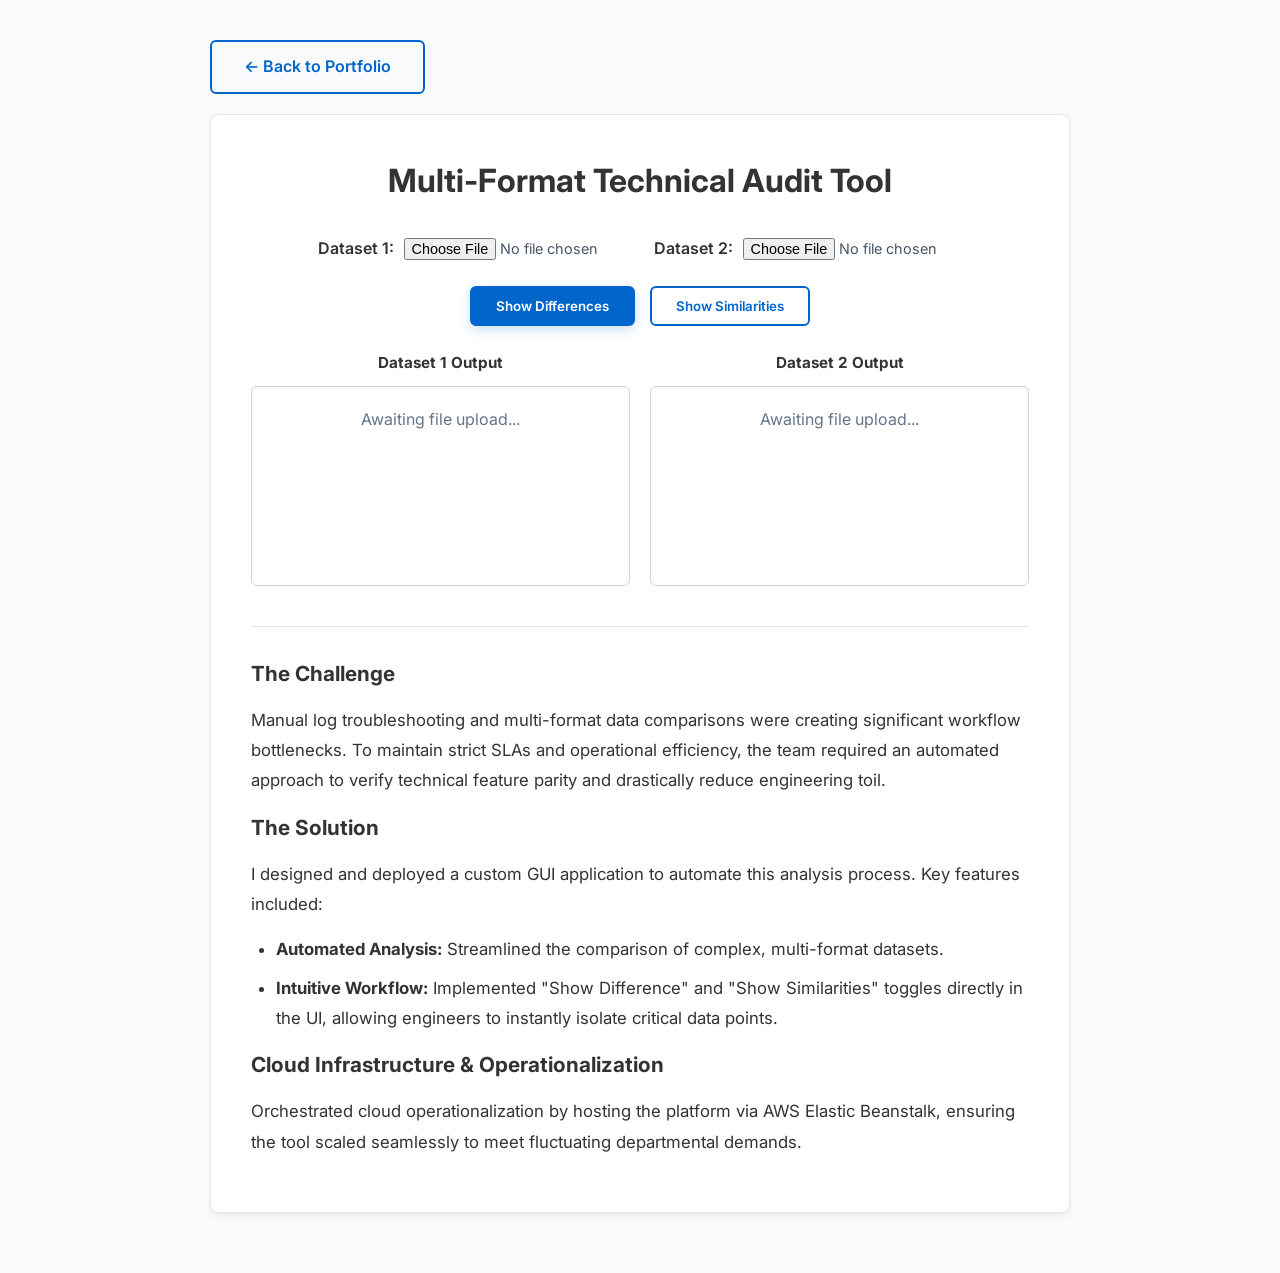
==== commit 235b6cab: "Staging site update" ====
--- a/audit-tool.html
+++ b/audit-tool.html
@@ -11,7 +11,7 @@
         /* ISOLATED AUDIT TOOL STYLES                */
         /* ========================================= */
         body {
-            background-color: #f8fafc !important; /* Forces light gray background */
+            background-color: #f8fafc !important; 
         }
 
         .back-nav {
@@ -40,32 +40,42 @@
             margin-bottom: 30px;
             font-family: 'Aptos Display', 'Inter', sans-serif;
             font-weight: 700;
-        }
-
-        /* Input Section */
+            text-align: center;
+        }
+
+        .datasets-wrapper {
+            display: flex;
+            flex-direction: row; 
+            justify-content: center; 
+            gap: 30px; 
+            margin-bottom: 25px;
+            flex-wrap: nowrap; 
+        }
+
         .file-input-group {
-            margin-bottom: 15px;
             display: flex;
             align-items: center;
-            gap: 15px;
+            gap: 10px;
+            white-space: nowrap; 
         }
 
         .file-input-group label {
             font-weight: 600;
             color: #333333;
-            width: 90px;
         }
 
         input[type="file"] {
             font-family: 'Inter', sans-serif;
             font-size: 0.9rem;
             color: #475569;
-        }
-
-        /* Toggle Buttons */
+            cursor: pointer; 
+            max-width: 220px; 
+        }
+
         .controls {
             margin: 25px 0;
             display: flex;
+            justify-content: center; 
             gap: 15px;
         }
 
@@ -94,7 +104,9 @@
             background: #f0f7ff;
         }
 
-        /* Mock Output Displays */
+        /* ========================================= */
+        /* NOTEPAD++ EDITOR & HIGHLIGHT STYLES       */
+        /* ========================================= */
         .output-grid {
             display: grid;
             grid-template-columns: 1fr 1fr;
@@ -106,17 +118,102 @@
             color: #333333;
             margin-bottom: 10px;
             font-size: 0.95rem;
+            text-align: center;
         }
 
         .output-box {
-            background: #f1f5f9;
+            display: flex;
+            flex-direction: column;
+            background: #ffffff;
             border: 1px solid #cbd5e1;
             border-radius: 6px;
-            padding: 15px;
-            min-height: 120px;
-            font-family: monospace;
-            font-size: 0.9rem;
+            min-height: 200px;
+            overflow: hidden; 
+            box-shadow: inset 0 2px 4px rgba(0,0,0,0.02);
+        }
+
+        .file-meta {
+            background: #f1f5f9;
+            border-bottom: 1px solid #cbd5e1;
+            padding: 8px 15px;
+            font-family: 'Inter', sans-serif;
+            font-size: 0.85rem;
+            color: #333333;
+            display: flex;
+            justify-content: space-between;
+        }
+
+        .editor-window {
+            flex: 1;
+            overflow: auto; 
+            max-height: 400px;
+            background: #ffffff;
+            font-family: Consolas, "Courier New", monospace;
+            font-size: 0.85rem;
+            color: #1a1a1a;
+            counter-reset: line; 
+        }
+
+        .editor-line {
+            display: flex;
+            white-space: pre; 
+            transition: background-color 0.2s ease;
+        }
+
+        .editor-line:hover {
+            background: #e8f2fc; 
+        }
+
+        .line-num {
+            counter-increment: line;
+            flex-shrink: 0;
+            width: 45px;
+            text-align: right;
+            padding-right: 10px;
+            margin-right: 10px;
             color: #64748b;
+            background-color: #f8fafc;
+            border-right: 1px solid #cbd5e1;
+            user-select: none; 
+        }
+
+        .line-num::before {
+            content: counter(line);
+        }
+
+        .line-content {
+            padding-right: 15px;
+        }
+
+        .placeholder-text {
+            padding: 20px;
+            color: #64748b;
+            font-family: 'Inter', sans-serif;
+            text-align: center;
+        }
+
+        .highlight-diff {
+            background-color: #fef2f2; 
+            color: #991b1b;
+        }
+        .highlight-diff .line-num {
+            background-color: #fee2e2;
+            color: #dc2626;
+            border-color: #fca5a5;
+        }
+
+        .highlight-sim {
+            background-color: #f0fdf4; 
+            color: #166534;
+        }
+        .highlight-sim .line-num {
+            background-color: #dcfce7;
+            color: #16a34a;
+            border-color: #86efac;
+        }
+
+        .dim-text {
+            opacity: 0.35;
         }
 
         /* Write-up Article Section */
@@ -140,17 +237,13 @@
             font-size: 1.05rem;
         }
 
-        .article-section ul {
-            padding-left: 25px;
-        }
-        
-        .article-section li {
-            margin-bottom: 8px;
-        }
+        .article-section ul { padding-left: 25px; }
+        .article-section li { margin-bottom: 8px; }
 
         @media (max-width: 768px) {
             .output-grid { grid-template-columns: 1fr; }
             .tool-container { padding: 20px; }
+            .datasets-wrapper { flex-wrap: wrap; }
         }
     </style>
 </head>
@@ -164,13 +257,15 @@
         <div class="tool-container">
             <h1 class="tool-header">Multi-Format Technical Audit Tool</h1>
             
-            <div class="file-input-group">
-                <label>Dataset 1:</label>
-                <input type="file" disabled title="File upload disabled in portfolio demo mode">
-            </div>
-            <div class="file-input-group">
-                <label>Dataset 2:</label>
-                <input type="file" disabled title="File upload disabled in portfolio demo mode">
+            <div class="datasets-wrapper">
+                <div class="file-input-group">
+                    <label>Dataset 1:</label>
+                    <input type="file" id="file-1" accept=".txt,.csv,.json,.log,.xml,.html">
+                </div>
+                <div class="file-input-group">
+                    <label>Dataset 2:</label>
+                    <input type="file" id="file-2" accept=".txt,.csv,.json,.log,.xml,.html">
+                </div>
             </div>
 
             <div class="controls">
@@ -181,11 +276,15 @@
             <div class="output-grid">
                 <div class="output-col">
                     <h4>Dataset 1 Output</h4>
-                    <div class="output-box" id="out-1">Awaiting file upload...</div>
+                    <div class="output-box" id="out-1">
+                        <div class="placeholder-text">Awaiting file upload...</div>
+                    </div>
                 </div>
                 <div class="output-col">
                     <h4>Dataset 2 Output</h4>
-                    <div class="output-box" id="out-2">Awaiting file upload...</div>
+                    <div class="output-box" id="out-2">
+                        <div class="placeholder-text">Awaiting file upload...</div>
+                    </div>
                 </div>
             </div>
 
@@ -207,19 +306,135 @@
     </div>
 
     <script>
-        /* Simple mock logic to make the toggles switch styles visually for recruiters */
+        /* ========================================= */
+        /* UPGRADED CROSS-REFERENCE ENGINE           */
+        /* ========================================= */
+        
+        let file1Data = { name: "", lines: [] };
+        let file2Data = { name: "", lines: [] };
+        let currentMode = 'diff'; 
+
+        function handleFileUpload(event, fileNum) {
+            const file = event.target.files[0];
+            if (!file) return;
+
+            const reader = new FileReader();
+            reader.onload = function(e) {
+                const text = e.target.result;
+                const lines = text.split(/\r\n|\r|\n/);
+                
+                if (fileNum === 1) {
+                    file1Data.name = file.name;
+                    file1Data.lines = lines;
+                } else {
+                    file2Data.name = file.name;
+                    file2Data.lines = lines;
+                }
+                
+                renderEditors();
+            };
+            reader.readAsText(file);
+        }
+
         function toggleView(view) {
-            const btnDiff = document.getElementById('btn-diff');
-            const btnSim = document.getElementById('btn-sim');
-
-            if (view === 'diff') {
-                btnDiff.className = 'toggle-btn active';
-                btnSim.className = 'toggle-btn inactive';
-            } else {
-                btnDiff.className = 'toggle-btn inactive';
-                btnSim.className = 'toggle-btn active';
+            currentMode = view;
+            document.getElementById('btn-diff').className = (view === 'diff') ? 'toggle-btn active' : 'toggle-btn inactive';
+            document.getElementById('btn-sim').className = (view === 'sim') ? 'toggle-btn active' : 'toggle-btn inactive';
+            renderEditors();
+        }
+
+        function renderEditors() {
+            renderPane(1, file1Data, file2Data);
+            renderPane(2, file2Data, file1Data);
+        }
+
+        function escapeHtml(unsafe) {
+            if (unsafe === undefined || unsafe === null) return "";
+            return unsafe.toString()
+                .replace(/&/g, "&amp;")
+                .replace(/</g, "&lt;")
+                .replace(/>/g, "&gt;")
+                .replace(/"/g, "&quot;")
+                .replace(/'/g, "&#039;");
+        }
+
+        function renderPane(paneNum, primaryData, secondaryData) {
+            const outputBox = document.getElementById('out-' + paneNum);
+            
+            if (primaryData.lines.length === 0) {
+                outputBox.innerHTML = '<div class="placeholder-text">Awaiting file upload...</div>';
+                return;
             }
-        }
+
+            const MAX_LINES = 3000;
+            const displayCount = Math.min(primaryData.lines.length, MAX_LINES);
+
+            let htmlContent = `
+                <div class="file-meta">
+                    <span><strong>File:</strong> ${primaryData.name}</span>
+                    <span><strong>Lines:</strong> ${primaryData.lines.length}</span>
+                </div>
+                <div class="editor-window">
+            `;
+
+            // OPTIMIZATION: Build a high-speed dictionary of all lines in the OTHER file.
+            // We trim spaces and remove completely blank lines so they don't cause false positives.
+            const secondaryLinesSet = new Set(
+                secondaryData.lines.map(line => line.trim()).filter(line => line !== "")
+            );
+
+            for (let i = 0; i < displayCount; i++) {
+                const rawLine = primaryData.lines[i];
+                let safeText = escapeHtml(rawLine);
+                if (safeText === "") safeText = " "; 
+
+                let isMatch = false;
+                let lineClass = "editor-line";
+
+                if (primaryData.lines.length > 0 && secondaryData.lines.length > 0) {
+                    const trimmedLine = rawLine.trim();
+                    
+                    // Cross-Reference Check: Does this line exist ANYWHERE in the other file?
+                    if (trimmedLine !== "") {
+                        isMatch = secondaryLinesSet.has(trimmedLine);
+                    }
+
+                    if (currentMode === 'diff') {
+                        // Highlight lines that DO NOT exist in the other file
+                        if (!isMatch && trimmedLine !== "") lineClass += " highlight-diff";
+                        else lineClass += " dim-text";
+                    } else if (currentMode === 'sim') {
+                        // Highlight lines that DO exist in the other file
+                        if (isMatch && trimmedLine !== "") lineClass += " highlight-sim";
+                        else lineClass += " dim-text";
+                    }
+                }
+
+                htmlContent += `
+                    <div class="${lineClass}">
+                        <span class="line-num"></span>
+                        <span class="line-content">${safeText}</span>
+                    </div>
+                `;
+            }
+
+            if (primaryData.lines.length > MAX_LINES) {
+                htmlContent += `
+                    <div class="editor-line">
+                        <span class="line-num"></span>
+                        <span class="line-content" style="color: #dc2626; font-style: italic;">... [Truncated for browser performance] ...</span>
+                    </div>
+                `;
+            }
+
+            htmlContent += `</div>`;
+            outputBox.innerHTML = htmlContent;
+        }
+
+        document.addEventListener("DOMContentLoaded", () => {
+            document.getElementById('file-1').addEventListener('change', (e) => handleFileUpload(e, 1));
+            document.getElementById('file-2').addEventListener('change', (e) => handleFileUpload(e, 2));
+        });
     </script>
 </body>
-</html>
+</html>
